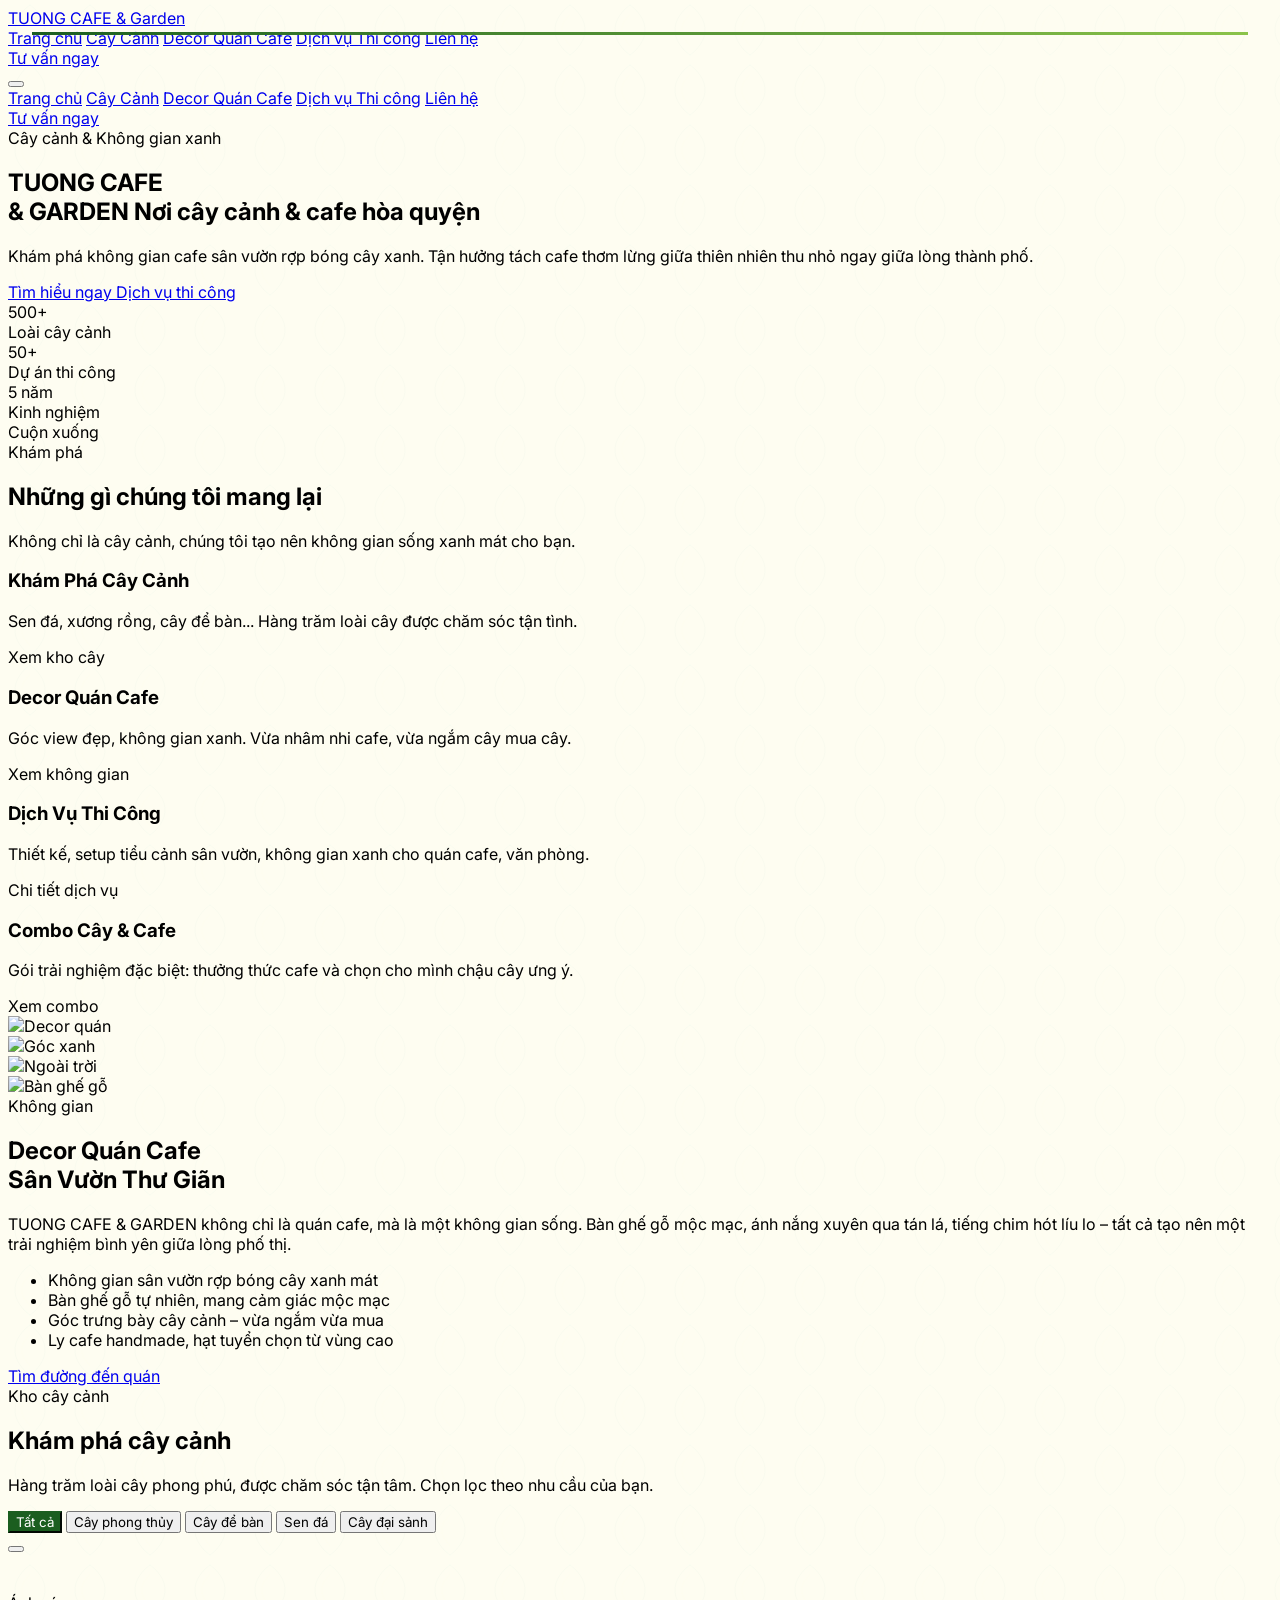
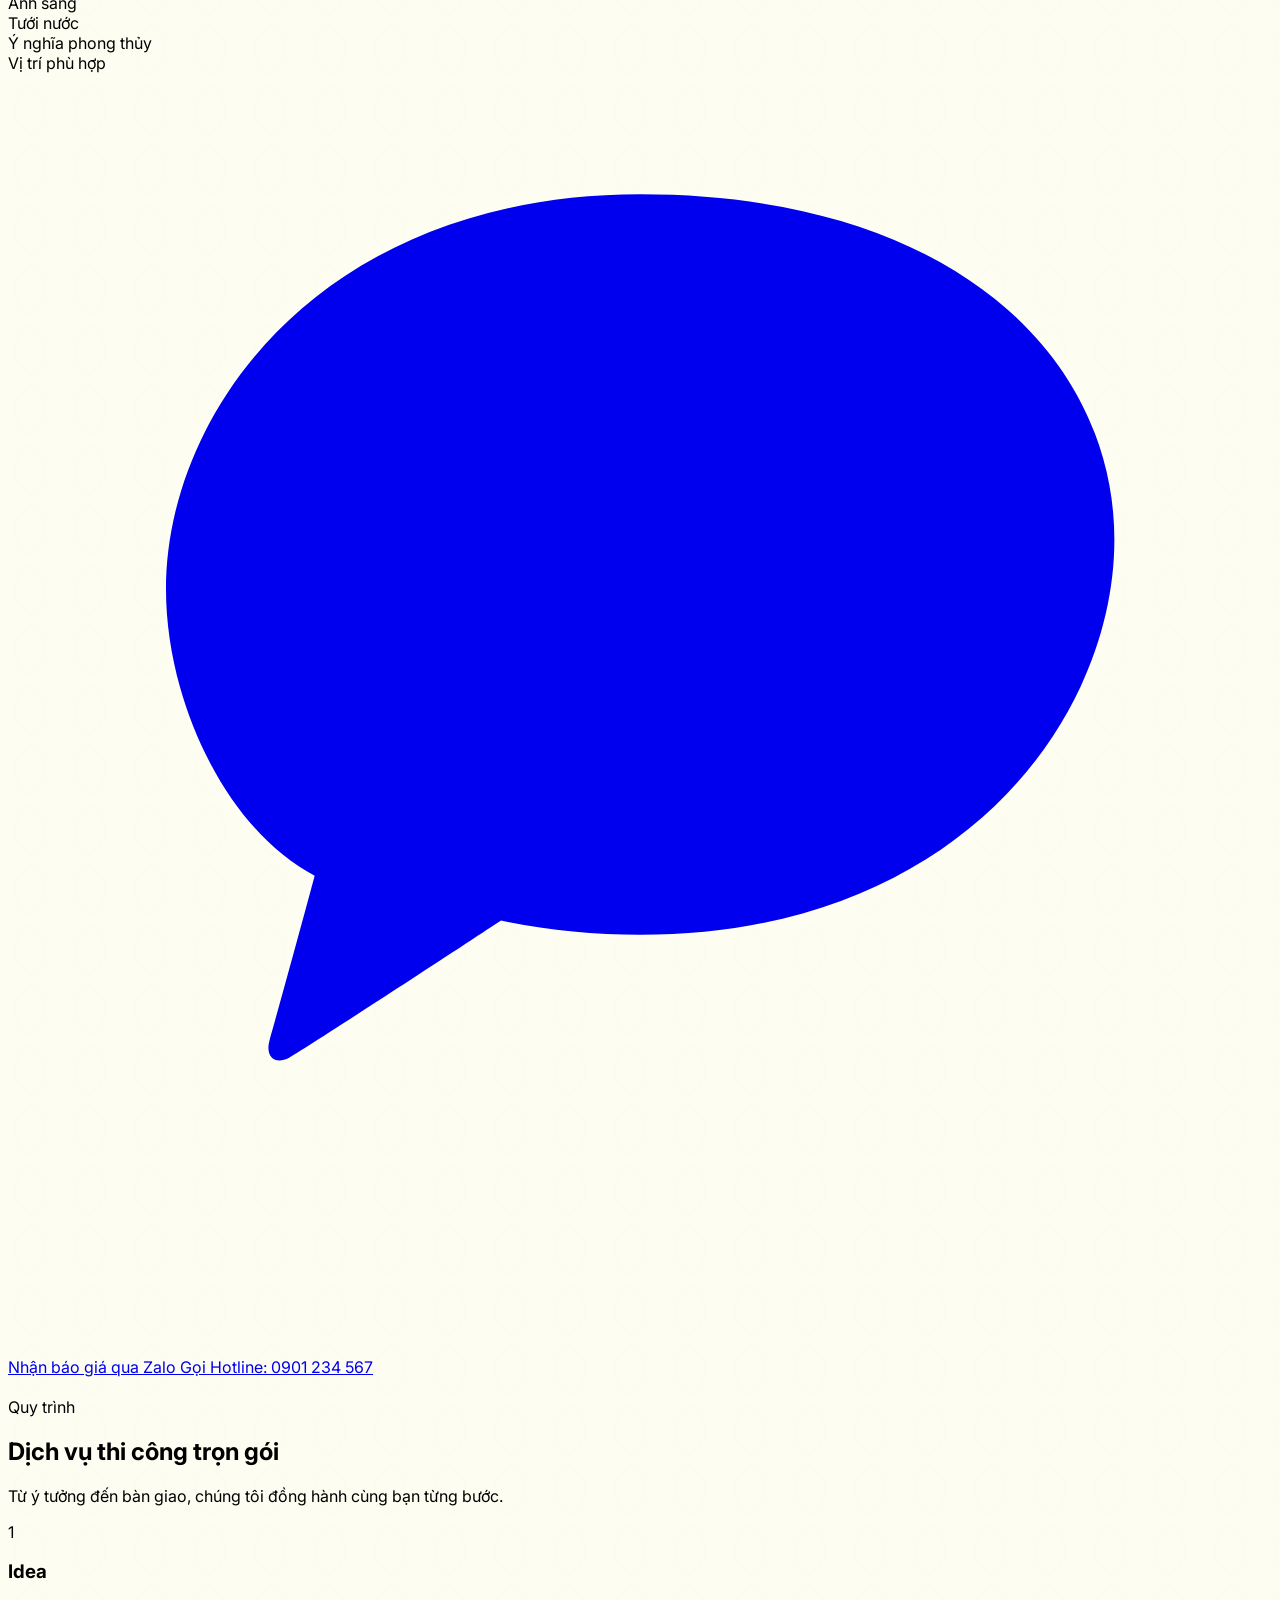
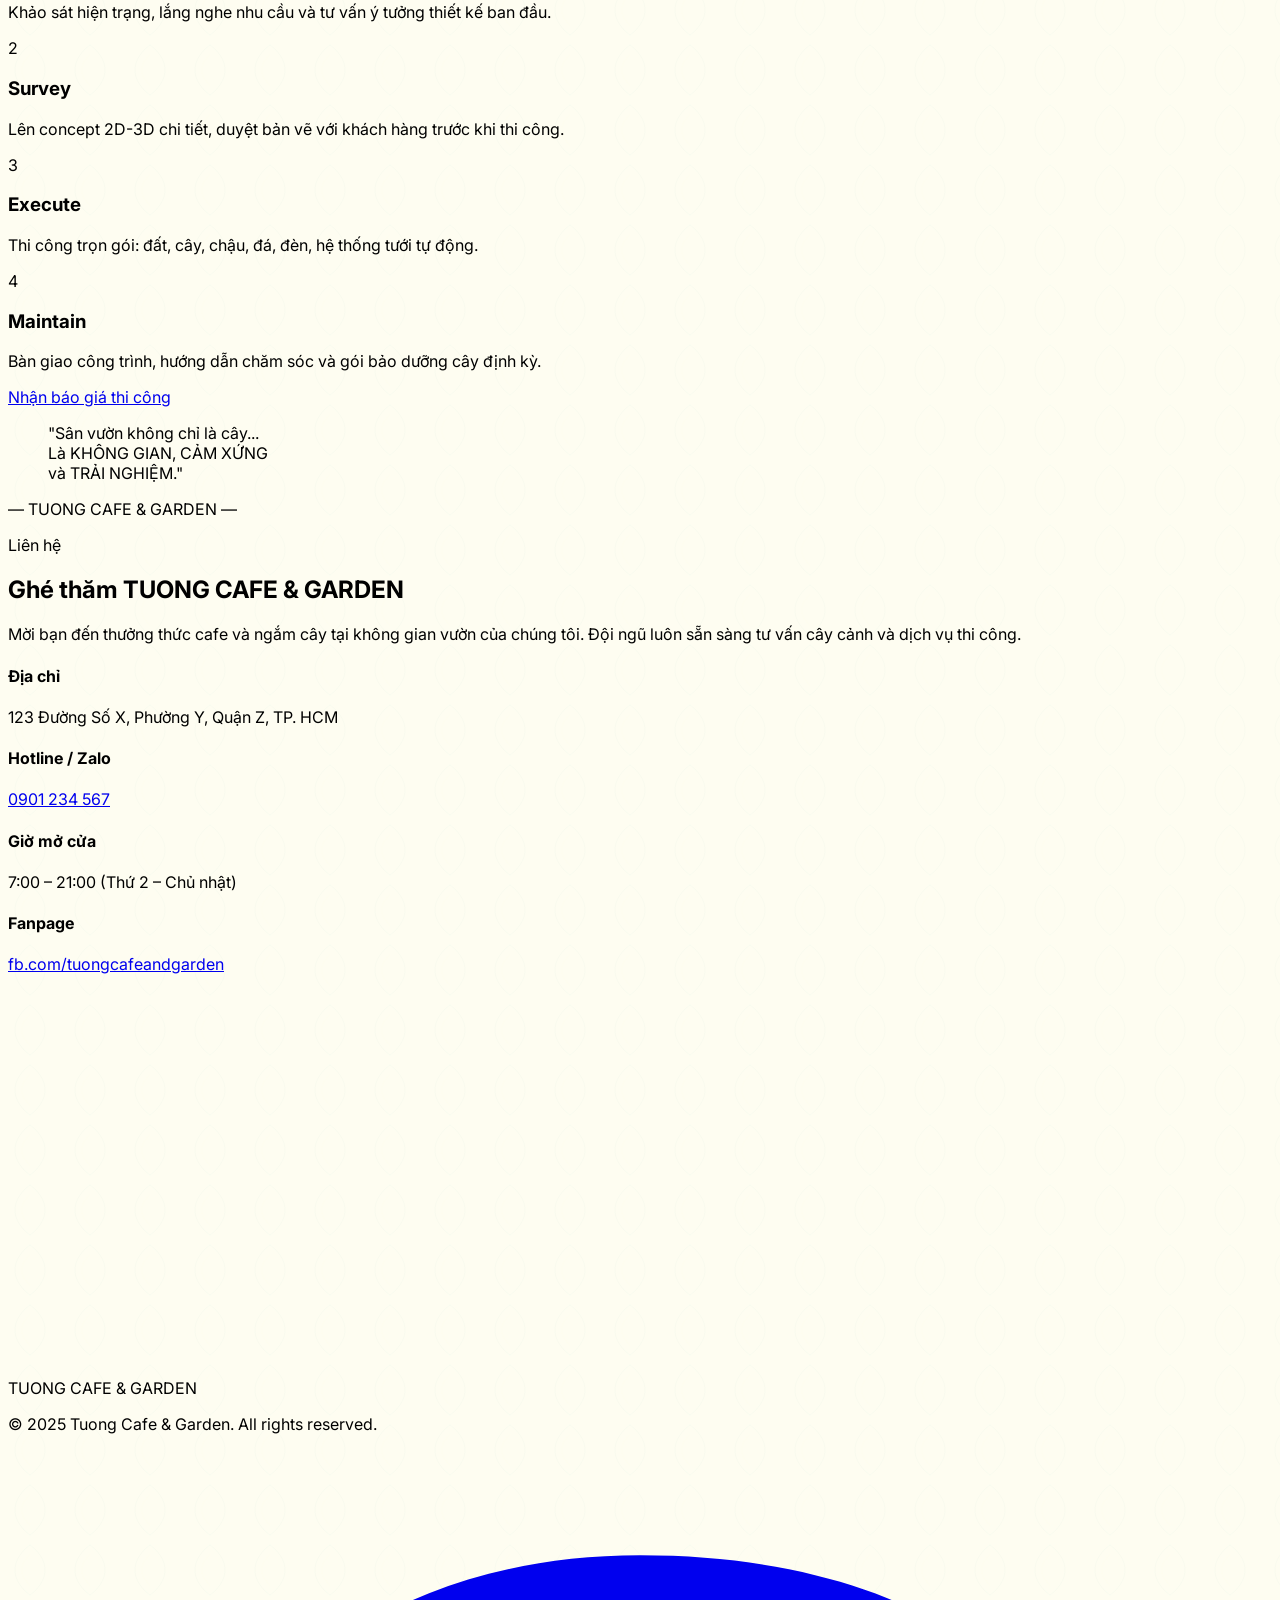
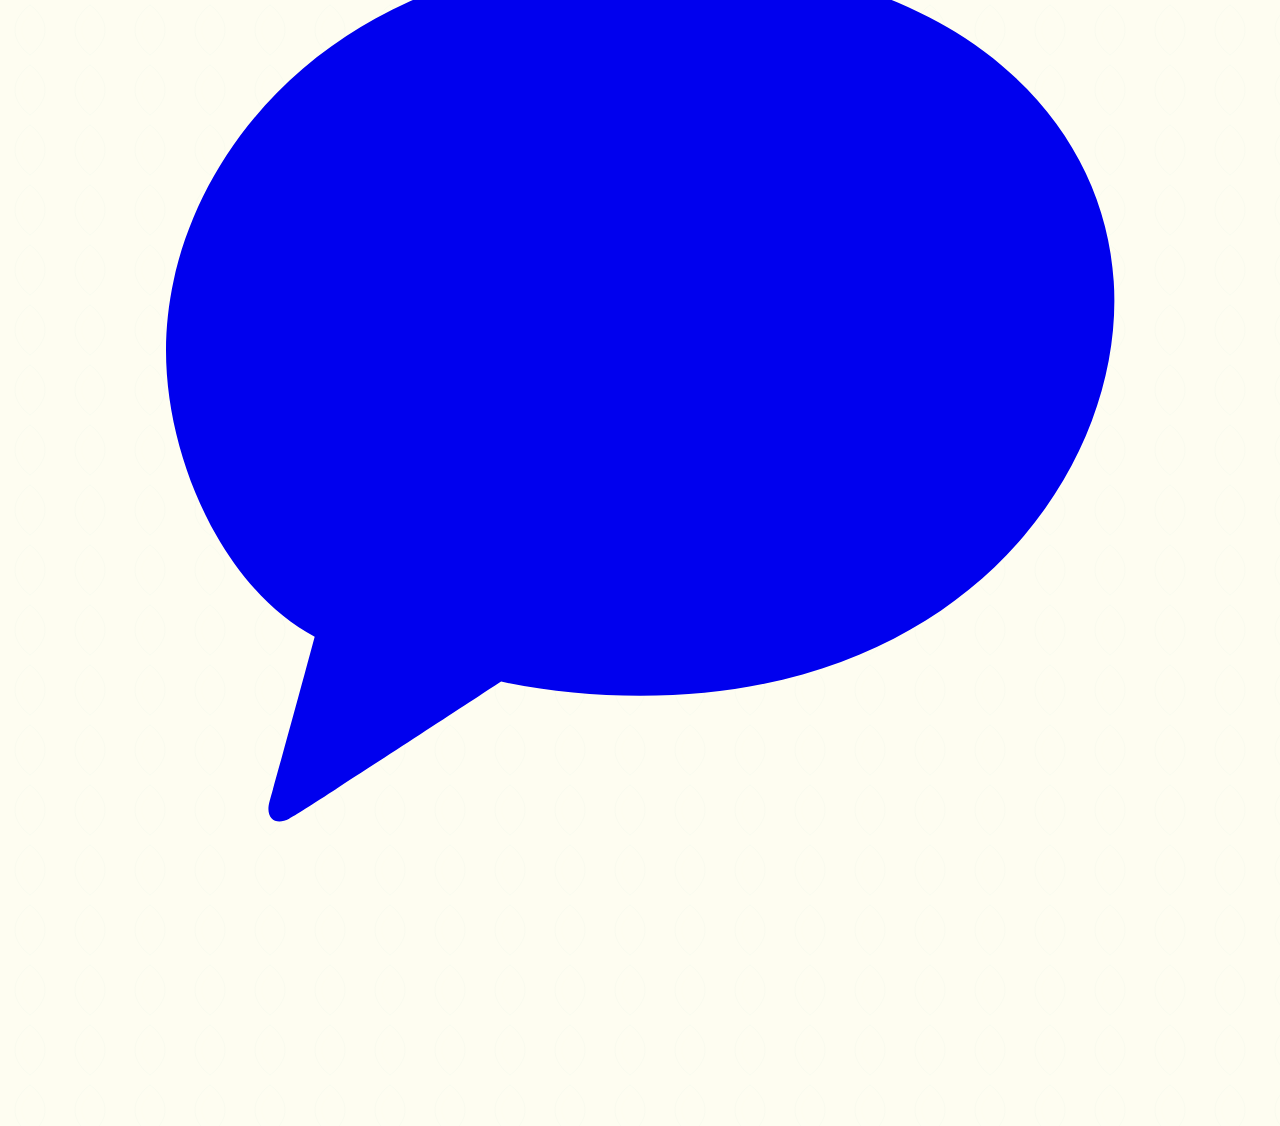
==== index.html @ 42e91430 "Add files via upload" ====
<!DOCTYPE html>
<html lang="vi">
<head>
  <meta charset="UTF-8">
  <meta name="viewport" content="width=device-width, initial-scale=1.0">
  <title>TUONG CAFE & GARDEN – Nơi Cây Cảnh & Cafe Hòa Quyện</title>

  <!-- CDN bên ngoài -->
  <script src="https://cdn.tailwindcss.com"></script>
  <script src="https://unpkg.com/lucide@latest"></script>
  <link href="https://fonts.googleapis.com/css2?family=Inter:wght@300;400;500;600;700&display=swap" rel="stylesheet">

  <!-- Tailwind config -->
  <script>
    tailwind.config = {
      theme: {
        extend: {
          colors: {
            forest: '#1B5E20',
            'forest-dark': '#134218',
            'forest-light': '#2E7D32',
            lime: '#8BC34A',
            moss: '#7CB342',
            cream: '#FEFDF1',
            sand: '#FFF3E0',
            terra: '#8D6E63',
            'terra-light': '#A1887F',
          },
          fontFamily: {
            inter: ['Inter', 'sans-serif'],
          }
        }
      }
    }
  </script>

  <!-- CSS riêng -->
  <link rel="stylesheet" href="css/style.css">
</head>
<body class="leaf-pattern">

  <!-- ========== HEADER ========== -->
  <header id="header" class="fixed top-0 left-0 right-0 z-50 transition-all duration-500">
    <div class="max-w-7xl mx-auto px-4 sm:px-6 lg:px-8">
      <div class="flex items-center justify-between h-16 md:h-20">
        <a href="#" class="flex items-center gap-2 group">
          <div class="w-10 h-10 md:w-12 md:h-12 bg-forest rounded-xl flex items-center justify-center group-hover:scale-105 transition-transform duration-300">
            <i data-lucide="leaf" class="w-6 h-6 md:w-7 md:h-7 text-lime"></i>
          </div>
          <div class="leading-tight">
            <span class="block text-sm md:text-base font-semibold text-forest tracking-tight">TUONG CAFE</span>
            <span class="block text-[10px] md:text-xs text-terra tracking-widest uppercase">& Garden</span>
          </div>
        </a>

        <nav class="hidden lg:flex items-center gap-8">
          <a href="#hero" class="nav-link text-sm font-medium text-forest hover:text-forest-light transition-colors">Trang chủ</a>
          <a href="#catalog" class="nav-link text-sm font-medium text-forest hover:text-forest-light transition-colors">Cây Cảnh</a>
          <a href="#decor" class="nav-link text-sm font-medium text-forest hover:text-forest-light transition-colors">Decor Quán Cafe</a>
          <a href="#services" class="nav-link text-sm font-medium text-forest hover:text-forest-light transition-colors">Dịch vụ Thi công</a>
          <a href="#contact" class="nav-link text-sm font-medium text-forest hover:text-forest-light transition-colors">Liên hệ</a>
        </nav>

        <div class="hidden lg:block">
          <a href="https://zalo.me" target="_blank" class="inline-flex items-center gap-2 bg-forest text-white px-6 py-2.5 rounded-full text-sm font-medium hover:bg-forest-dark transition-colors duration-300 shadow-lg shadow-forest/20">
            <i data-lucide="message-circle" class="w-4 h-4"></i>
            Tư vấn ngay
          </a>
        </div>

        <button id="menuToggle" class="lg:hidden w-10 h-10 flex items-center justify-center rounded-lg hover:bg-forest/5 transition-colors">
          <i data-lucide="menu" class="w-6 h-6 text-forest" id="menuIcon"></i>
        </button>
      </div>
    </div>

    <div id="mobileMenu" class="lg:hidden hidden bg-cream/98 backdrop-blur-md border-t border-forest/10">
      <div class="max-w-7xl mx-auto px-4 py-6 space-y-1">
        <a href="#hero" class="mobile-link block px-4 py-3 text-forest font-medium rounded-xl hover:bg-forest/5 transition-colors">Trang chủ</a>
        <a href="#catalog" class="mobile-link block px-4 py-3 text-forest font-medium rounded-xl hover:bg-forest/5 transition-colors">Cây Cảnh</a>
        <a href="#decor" class="mobile-link block px-4 py-3 text-forest font-medium rounded-xl hover:bg-forest/5 transition-colors">Decor Quán Cafe</a>
        <a href="#services" class="mobile-link block px-4 py-3 text-forest font-medium rounded-xl hover:bg-forest/5 transition-colors">Dịch vụ Thi công</a>
        <a href="#contact" class="mobile-link block px-4 py-3 text-forest font-medium rounded-xl hover:bg-forest/5 transition-colors">Liên hệ</a>
        <div class="pt-3 px-4">
          <a href="https://zalo.me" target="_blank" class="flex items-center justify-center gap-2 w-full bg-forest text-white px-6 py-3 rounded-full text-sm font-medium hover:bg-forest-dark transition-colors">
            <i data-lucide="message-circle" class="w-4 h-4"></i>
            Tư vấn ngay
          </a>
        </div>
      </div>
    </div>
  </header>

  <!-- ========== HERO ========== -->
  <section id="hero" class="relative min-h-screen flex items-center overflow-hidden">
    <div class="absolute inset-0 hero-bg" style="background-image: url('https://picsum.photos/seed/tuonggarden-hero/1920/1080.jpg');">
      <div class="absolute inset-0 bg-gradient-to-r from-forest/85 via-forest/60 to-forest/30"></div>
      <div class="absolute inset-0 bg-gradient-to-t from-forest/50 via-transparent to-transparent"></div>
    </div>
    <div class="absolute top-20 right-20 w-72 h-72 bg-lime/10 blob-shape blur-3xl"></div>
    <div class="absolute bottom-20 left-10 w-96 h-96 bg-lime/5 blob-shape blur-3xl"></div>

    <div class="relative z-10 max-w-7xl mx-auto px-4 sm:px-6 lg:px-8 pt-24 pb-16 md:pt-32 md:pb-24">
      <div class="max-w-2xl">
        <div class="inline-flex items-center gap-2 bg-white/10 backdrop-blur-sm border border-white/20 rounded-full px-4 py-2 mb-8">
          <span class="w-2 h-2 bg-lime rounded-full animate-pulse"></span>
          <span class="text-white/90 text-xs font-medium tracking-wide uppercase">Cây cảnh & Không gian xanh</span>
        </div>
        <h1 class="text-4xl sm:text-5xl lg:text-6xl font-bold text-white leading-tight tracking-tight mb-6">
          TUONG CAFE <br>
          <span class="text-lime">& GARDEN</span>
          <span class="block text-2xl sm:text-3xl lg:text-4xl font-light mt-2 text-white/90">Nơi cây cảnh & cafe hòa quyện</span>
        </h1>
        <p class="text-base sm:text-lg text-white/80 leading-relaxed mb-10 max-w-lg">
          Khám phá không gian cafe sân vườn rợp bóng cây xanh. Tận hưởng tách cafe thơm lừng giữa thiên nhiên thu nhỏ ngay giữa lòng thành phố.
        </p>
        <div class="flex flex-wrap gap-4">
          <a href="#catalog" class="inline-flex items-center gap-2 bg-lime text-forest-dark px-8 py-3.5 rounded-full font-semibold hover:bg-lime/90 transition-all duration-300 shadow-lg shadow-lime/20 hover:shadow-lime/40">
            <i data-lucide="search" class="w-5 h-5"></i>
            Tìm hiểu ngay
          </a>
          <a href="#services" class="inline-flex items-center gap-2 bg-white/10 backdrop-blur-sm text-white border border-white/30 px-8 py-3.5 rounded-full font-medium hover:bg-white/20 transition-all duration-300">
            <i data-lucide="ruler" class="w-5 h-5"></i>
            Dịch vụ thi công
          </a>
        </div>
        <div class="flex flex-wrap gap-8 mt-14 pt-8 border-t border-white/15">
          <div>
            <div class="text-3xl font-bold text-white">500+</div>
            <div class="text-sm text-white/60 mt-1">Loài cây cảnh</div>
          </div>
          <div>
            <div class="text-3xl font-bold text-white">50+</div>
            <div class="text-sm text-white/60 mt-1">Dự án thi công</div>
          </div>
          <div>
            <div class="text-3xl font-bold text-white">5 năm</div>
            <div class="text-sm text-white/60 mt-1">Kinh nghiệm</div>
          </div>
        </div>
      </div>
    </div>
    <div class="absolute bottom-8 left-1/2 -translate-x-1/2 flex flex-col items-center gap-2 animate-bounce">
      <span class="text-white/50 text-xs tracking-widest uppercase">Cuộn xuống</span>
      <i data-lucide="chevron-down" class="w-5 h-5 text-white/50"></i>
    </div>
  </section>

  <!-- ========== CORE FEATURES ========== -->
  <section class="py-20 md:py-28 bg-cream">
    <div class="max-w-7xl mx-auto px-4 sm:px-6 lg:px-8">
      <div class="text-center max-w-2xl mx-auto mb-16 fade-up">
        <span class="inline-block text-xs font-semibold tracking-widest uppercase text-moss bg-moss/10 px-4 py-1.5 rounded-full mb-4">Khám phá</span>
        <h2 class="text-3xl md:text-4xl lg:text-5xl font-medium text-forest tracking-tight leading-tight mb-4">Những gì chúng tôi <span class="text-moss">mang lại</span></h2>
        <p class="text-terra-light text-base leading-relaxed">Không chỉ là cây cảnh, chúng tôi tạo nên không gian sống xanh mát cho bạn.</p>
      </div>
      <div class="grid grid-cols-1 sm:grid-cols-2 lg:grid-cols-4 gap-6 fade-up">
        <div class="feature-card bg-white rounded-2xl border border-forest/5 p-6 cursor-pointer group">
          <div class="w-14 h-14 bg-forest/5 rounded-2xl flex items-center justify-center mb-5 group-hover:bg-forest/10 transition-colors">
            <i data-lucide="flower-2" class="w-7 h-7 text-forest"></i>
          </div>
          <h3 class="text-lg font-semibold text-forest mb-2 tracking-tight">Khám Phá Cây Cảnh</h3>
          <p class="text-sm text-terra-light leading-relaxed mb-4">Sen đá, xương rồng, cây để bàn... Hàng trăm loài cây được chăm sóc tận tình.</p>
          <span class="inline-flex items-center gap-1 text-sm font-medium text-forest group-hover:text-moss transition-colors">
            Xem kho cây <i data-lucide="arrow-right" class="w-4 h-4 group-hover:translate-x-1 transition-transform"></i>
          </span>
        </div>
        <div id="decor" class="feature-card bg-white rounded-2xl border border-forest/5 p-6 cursor-pointer group">
          <div class="w-14 h-14 bg-forest/5 rounded-2xl flex items-center justify-center mb-5 group-hover:bg-forest/10 transition-colors">
            <i data-lucide="coffee" class="w-7 h-7 text-forest"></i>
          </div>
          <h3 class="text-lg font-semibold text-forest mb-2 tracking-tight">Decor Quán Cafe</h3>
          <p class="text-sm text-terra-light leading-relaxed mb-4">Góc view đẹp, không gian xanh. Vừa nhâm nhi cafe, vừa ngắm cây mua cây.</p>
          <span class="inline-flex items-center gap-1 text-sm font-medium text-forest group-hover:text-moss transition-colors">
            Xem không gian <i data-lucide="arrow-right" class="w-4 h-4 group-hover:translate-x-1 transition-transform"></i>
          </span>
        </div>
        <div class="feature-card bg-white rounded-2xl border border-forest/5 p-6 cursor-pointer group">
          <div class="w-14 h-14 bg-forest/5 rounded-2xl flex items-center justify-center mb-5 group-hover:bg-forest/10 transition-colors">
            <i data-lucide="ruler" class="w-7 h-7 text-forest"></i>
          </div>
          <h3 class="text-lg font-semibold text-forest mb-2 tracking-tight">Dịch Vụ Thi Công</h3>
          <p class="text-sm text-terra-light leading-relaxed mb-4">Thiết kế, setup tiểu cảnh sân vườn, không gian xanh cho quán cafe, văn phòng.</p>
          <span class="inline-flex items-center gap-1 text-sm font-medium text-forest group-hover:text-moss transition-colors">
            Chi tiết dịch vụ <i data-lucide="arrow-right" class="w-4 h-4 group-hover:translate-x-1 transition-transform"></i>
          </span>
        </div>
        <div class="feature-card bg-white rounded-2xl border border-forest/5 p-6 cursor-pointer group">
          <div class="w-14 h-14 bg-forest/5 rounded-2xl flex items-center justify-center mb-5 group-hover:bg-forest/10 transition-colors">
            <i data-lucide="gift" class="w-7 h-7 text-forest"></i>
          </div>
          <h3 class="text-lg font-semibold text-forest mb-2 tracking-tight">Combo Cây & Cafe</h3>
          <p class="text-sm text-terra-light leading-relaxed mb-4">Gói trải nghiệm đặc biệt: thưởng thức cafe và chọn cho mình chậu cây ưng ý.</p>
          <span class="inline-flex items-center gap-1 text-sm font-medium text-forest group-hover:text-moss transition-colors">
            Xem combo <i data-lucide="arrow-right" class="w-4 h-4 group-hover:translate-x-1 transition-transform"></i>
          </span>
        </div>
      </div>
    </div>
  </section>

  <!-- ========== DECOR CAFE ========== -->
  <section class="py-20 md:py-28 bg-sand">
    <div class="max-w-7xl mx-auto px-4 sm:px-6 lg:px-8">
      <div class="grid grid-cols-1 lg:grid-cols-2 gap-12 lg:gap-20 items-center fade-up">
        <div class="grid grid-cols-2 gap-4">
          <div class="space-y-4">
            <div class="rounded-2xl overflow-hidden shadow-lg">
              <img src="https://picsum.photos/seed/cafe-decor1/400/500.jpg" alt="Decor quán" class="w-full h-48 md:h-64 object-cover hover:scale-105 transition-transform duration-700">
            </div>
            <div class="rounded-2xl overflow-hidden shadow-lg">
              <img src="https://picsum.photos/seed/cafe-decor2/400/350.jpg" alt="Góc xanh" class="w-full h-36 md:h-48 object-cover hover:scale-105 transition-transform duration-700">
            </div>
          </div>
          <div class="space-y-4 pt-8">
            <div class="rounded-2xl overflow-hidden shadow-lg">
              <img src="https://picsum.photos/seed/cafe-decor3/400/350.jpg" alt="Ngoài trời" class="w-full h-36 md:h-48 object-cover hover:scale-105 transition-transform duration-700">
            </div>
            <div class="rounded-2xl overflow-hidden shadow-lg">
              <img src="https://picsum.photos/seed/cafe-decor4/400/500.jpg" alt="Bàn ghế gỗ" class="w-full h-48 md:h-64 object-cover hover:scale-105 transition-transform duration-700">
            </div>
          </div>
        </div>
        <div>
          <span class="inline-block text-xs font-semibold tracking-widest uppercase text-moss bg-moss/10 px-4 py-1.5 rounded-full mb-4">Không gian</span>
          <h2 class="text-3xl md:text-4xl font-medium text-forest tracking-tight leading-tight mb-6">
            Decor Quán Cafe<br><span class="text-moss">Sân Vườn Thư Giãn</span>
          </h2>
          <p class="text-terra-light leading-relaxed mb-6">
            TUONG CAFE & GARDEN không chỉ là quán cafe, mà là một không gian sống. Bàn ghế gỗ mộc mạc, ánh nắng xuyên qua tán lá, tiếng chim hót líu lo – tất cả tạo nên một trải nghiệm bình yên giữa lòng phố thị.
          </p>
          <ul class="space-y-3 mb-8">
            <li class="flex items-start gap-3">
              <div class="w-6 h-6 bg-lime/20 rounded-full flex items-center justify-center flex-shrink-0 mt-0.5"><i data-lucide="check" class="w-3.5 h-3.5 text-forest"></i></div>
              <span class="text-forest/80 text-sm">Không gian sân vườn rợp bóng cây xanh mát</span>
            </li>
            <li class="flex items-start gap-3">
              <div class="w-6 h-6 bg-lime/20 rounded-full flex items-center justify-center flex-shrink-0 mt-0.5"><i data-lucide="check" class="w-3.5 h-3.5 text-forest"></i></div>
              <span class="text-forest/80 text-sm">Bàn ghế gỗ tự nhiên, mang cảm giác mộc mạc</span>
            </li>
            <li class="flex items-start gap-3">
              <div class="w-6 h-6 bg-lime/20 rounded-full flex items-center justify-center flex-shrink-0 mt-0.5"><i data-lucide="check" class="w-3.5 h-3.5 text-forest"></i></div>
              <span class="text-forest/80 text-sm">Góc trưng bày cây cảnh – vừa ngắm vừa mua</span>
            </li>
            <li class="flex items-start gap-3">
              <div class="w-6 h-6 bg-lime/20 rounded-full flex items-center justify-center flex-shrink-0 mt-0.5"><i data-lucide="check" class="w-3.5 h-3.5 text-forest"></i></div>
              <span class="text-forest/80 text-sm">Ly cafe handmade, hạt tuyển chọn từ vùng cao</span>
            </li>
          </ul>
          <a href="#contact" class="inline-flex items-center gap-2 bg-forest text-white px-8 py-3.5 rounded-full font-medium hover:bg-forest-dark transition-colors duration-300 shadow-lg shadow-forest/20">
            <i data-lucide="map-pin" class="w-5 h-5"></i>
            Tìm đường đến quán
          </a>
        </div>
      </div>
    </div>
  </section>

  <!-- ========== CATALOG ========== -->
  <section id="catalog" class="py-20 md:py-28 bg-cream">
    <div class="max-w-7xl mx-auto px-4 sm:px-6 lg:px-8">
      <div class="text-center max-w-2xl mx-auto mb-12 fade-up">
        <span class="inline-block text-xs font-semibold tracking-widest uppercase text-moss bg-moss/10 px-4 py-1.5 rounded-full mb-4">Kho cây cảnh</span>
        <h2 class="text-3xl md:text-4xl lg:text-5xl font-medium text-forest tracking-tight leading-tight mb-4">Khám phá <span class="text-moss">cây cảnh</span></h2>
        <p class="text-terra-light text-base leading-relaxed">Hàng trăm loài cây phong phú, được chăm sóc tận tâm. Chọn lọc theo nhu cầu của bạn.</p>
      </div>

      <div class="flex flex-wrap justify-center gap-2 mb-12 fade-up" id="filterContainer">
        <button class="filter-btn active px-5 py-2.5 rounded-full text-sm font-medium border border-forest/15 text-forest hover:bg-forest hover:text-white transition-all duration-300" data-filter="all">Tất cả</button>
        <button class="filter-btn px-5 py-2.5 rounded-full text-sm font-medium border border-forest/15 text-forest hover:bg-forest hover:text-white transition-all duration-300" data-filter="phong-thuy">Cây phong thủy</button>
        <button class="filter-btn px-5 py-2.5 rounded-full text-sm font-medium border border-forest/15 text-forest hover:bg-forest hover:text-white transition-all duration-300" data-filter="de-ban">Cây để bàn</button>
        <button class="filter-btn px-5 py-2.5 rounded-full text-sm font-medium border border-forest/15 text-forest hover:bg-forest hover:text-white transition-all duration-300" data-filter="sen-da">Sen đá</button>
        <button class="filter-btn px-5 py-2.5 rounded-full text-sm font-medium border border-forest/15 text-forest hover:bg-forest hover:text-white transition-all duration-300" data-filter="dai-sanh">Cây đại sảnh</button>
      </div>

      <!-- Grid cây cảnh sẽ được render bởi JS từ data.js -->
      <div class="grid grid-cols-1 sm:grid-cols-2 lg:grid-cols-3 xl:grid-cols-4 gap-6" id="plantGrid"></div>
    </div>
  </section>

  <!-- ========== PLANT DETAIL MODAL ========== -->
  <div id="detailModal" class="fixed inset-0 z-[100] hidden">
    <div class="absolute inset-0 bg-black/50 backdrop-blur-sm" onclick="closeDetail()"></div>
    <div class="relative z-10 flex items-start justify-center min-h-screen p-4 pt-20 md:pt-24">
      <div class="bg-cream rounded-3xl shadow-2xl max-w-4xl w-full max-h-[85vh] overflow-y-auto">
        <button onclick="closeDetail()" class="absolute top-6 right-6 w-10 h-10 bg-forest/10 rounded-full flex items-center justify-center hover:bg-forest/20 transition-colors z-20">
          <i data-lucide="x" class="w-5 h-5 text-forest"></i>
        </button>
        <div class="grid grid-cols-1 md:grid-cols-2">
          <div class="p-4 md:p-6">
            <div class="relative rounded-2xl overflow-hidden bg-sand aspect-square">
              <img id="detailMainImg" src="" alt="" class="w-full h-full object-cover">
            </div>
            <div class="grid grid-cols-4 gap-2 mt-3" id="detailThumbs"></div>
          </div>
          <div class="p-6 md:p-8 flex flex-col">
            <span id="detailBadge" class="inline-block self-start text-xs font-medium px-3 py-1 rounded-full mb-4"></span>
            <h2 id="detailName" class="text-2xl font-semibold text-forest tracking-tight mb-1"></h2>
            <p id="detailSciName" class="text-sm text-terra-light italic mb-6"></p>
            <div class="space-y-4 mb-6">
              <div class="flex items-center gap-3 p-3 bg-sand/50 rounded-xl">
                <i data-lucide="sun" class="w-5 h-5 text-forest flex-shrink-0"></i>
                <div><span class="text-xs text-terra-light block">Ánh sáng</span><span id="detailLight" class="text-sm font-medium text-forest"></span></div>
              </div>
              <div class="flex items-center gap-3 p-3 bg-sand/50 rounded-xl">
                <i data-lucide="droplets" class="w-5 h-5 text-forest flex-shrink-0"></i>
                <div><span class="text-xs text-terra-light block">Tưới nước</span><span id="detailWater" class="text-sm font-medium text-forest"></span></div>
              </div>
              <div class="flex items-center gap-3 p-3 bg-sand/50 rounded-xl">
                <i data-lucide="sparkles" class="w-5 h-5 text-forest flex-shrink-0"></i>
                <div><span class="text-xs text-terra-light block">Ý nghĩa phong thủy</span><span id="detailFengShui" class="text-sm font-medium text-forest"></span></div>
              </div>
              <div class="flex items-center gap-3 p-3 bg-sand/50 rounded-xl">
                <i data-lucide="home" class="w-5 h-5 text-forest flex-shrink-0"></i>
                <div><span class="text-xs text-terra-light block">Vị trí phù hợp</span><span id="detailPosition" class="text-sm font-medium text-forest"></span></div>
              </div>
            </div>
            <div class="mt-auto space-y-3">
              <p id="detailDesc" class="text-sm text-terra-light leading-relaxed"></p>
              <a href="https://zalo.me" target="_blank" class="flex items-center justify-center gap-2 w-full bg-forest text-white px-6 py-3.5 rounded-full font-medium hover:bg-forest-dark transition-colors duration-300 shadow-lg shadow-forest/20">
                <svg class="w-5 h-5" viewBox="0 0 24 24" fill="currentColor"><path d="M12.003 2C6.004 2 3 6.078 3 9.5c0 2.13 1.14 4.556 2.823 5.436-.258.963-.785 2.877-.855 3.12-.096.337.117.473.37.337.268-.144 3.17-2.044 4.025-2.603.84.175 1.734.27 2.64.27 6 0 9.004-4.078 9.004-7.5S18.003 2 12.003 2z"/></svg>
                Nhận báo giá qua Zalo
              </a>
              <a href="tel:0901234567" class="flex items-center justify-center gap-2 w-full bg-lime/20 text-forest px-6 py-3 rounded-full font-medium hover:bg-lime/30 transition-colors duration-300">
                <i data-lucide="phone" class="w-4 h-4"></i>
                Gọi Hotline: 0901 234 567
              </a>
            </div>
          </div>
        </div>
      </div>
    </div>
  </div>

  <!-- ========== LIGHTBOX ========== -->
  <div id="lightbox" class="lightbox-overlay fixed inset-0 z-[110] bg-black/90 flex items-center justify-center p-4">
    <button onclick="closeLightbox()" class="absolute top-6 right-6 w-10 h-10 bg-white/10 rounded-full flex items-center justify-center hover:bg-white/20 transition-colors">
      <i data-lucide="x" class="w-5 h-5 text-white"></i>
    </button>
    <button onclick="lightboxPrev()" class="absolute left-4 md:left-8 w-12 h-12 bg-white/10 rounded-full flex items-center justify-center hover:bg-white/20 transition-colors">
      <i data-lucide="chevron-left" class="w-6 h-6 text-white"></i>
    </button>
    <button onclick="lightboxNext()" class="absolute right-4 md:right-8 w-12 h-12 bg-white/10 rounded-full flex items-center justify-center hover:bg-white/20 transition-colors">
      <i data-lucide="chevron-right" class="w-6 h-6 text-white"></i>
    </button>
    <img id="lightboxImg" src="" alt="" class="max-w-full max-h-[85vh] object-contain rounded-xl">
  </div>

  <!-- ========== SERVICES TIMELINE ========== -->
  <section id="services" class="py-20 md:py-28 bg-sand relative overflow-hidden">
    <div class="absolute top-0 right-0 w-96 h-96 bg-lime/5 blob-shape blur-3xl"></div>
    <div class="absolute bottom-0 left-0 w-72 h-72 bg-forest/5 blob-shape blur-3xl"></div>
    <div class="relative max-w-7xl mx-auto px-4 sm:px-6 lg:px-8">
      <div class="text-center max-w-2xl mx-auto mb-16 fade-up">
        <span class="inline-block text-xs font-semibold tracking-widest uppercase text-moss bg-moss/10 px-4 py-1.5 rounded-full mb-4">Quy trình</span>
        <h2 class="text-3xl md:text-4xl lg:text-5xl font-medium text-forest tracking-tight leading-tight mb-4">Dịch vụ thi công <span class="text-moss">trọn gói</span></h2>
        <p class="text-terra-light text-base leading-relaxed">Từ ý tưởng đến bàn giao, chúng tôi đồng hành cùng bạn từng bước.</p>
      </div>
      <div class="relative max-w-4xl mx-auto">
        <div class="timeline-line hidden md:block"></div>
        <div class="timeline-line md:hidden"></div>
        <div class="grid grid-cols-1 md:grid-cols-4 gap-8 md:gap-6 relative z-10">
          <div class="fade-up text-center">
            <div class="relative inline-flex items-center justify-center w-16 h-16 bg-forest text-white rounded-2xl shadow-lg shadow-forest/20 mb-5 mx-auto">
              <i data-lucide="lightbulb" class="w-7 h-7"></i>
              <span class="absolute -top-2 -right-2 w-7 h-7 bg-lime text-forest-dark text-xs font-bold rounded-full flex items-center justify-center">1</span>
            </div>
            <h3 class="text-base font-semibold text-forest mb-2">Idea</h3>
            <p class="text-sm text-terra-light leading-relaxed">Khảo sát hiện trạng, lắng nghe nhu cầu và tư vấn ý tưởng thiết kế ban đầu.</p>
          </div>
          <div class="fade-up text-center" style="transition-delay: 0.1s">
            <div class="relative inline-flex items-center justify-center w-16 h-16 bg-forest text-white rounded-2xl shadow-lg shadow-forest/20 mb-5 mx-auto">
              <i data-lucide="scan" class="w-7 h-7"></i>
              <span class="absolute -top-2 -right-2 w-7 h-7 bg-lime text-forest-dark text-xs font-bold rounded-full flex items-center justify-center">2</span>
            </div>
            <h3 class="text-base font-semibold text-forest mb-2">Survey</h3>
            <p class="text-sm text-terra-light leading-relaxed">Lên concept 2D-3D chi tiết, duyệt bản vẽ với khách hàng trước khi thi công.</p>
          </div>
          <div class="fade-up text-center" style="transition-delay: 0.2s">
            <div class="relative inline-flex items-center justify-center w-16 h-16 bg-forest text-white rounded-2xl shadow-lg shadow-forest/20 mb-5 mx-auto">
              <i data-lucide="hammer" class="w-7 h-7"></i>
              <span class="absolute -top-2 -right-2 w-7 h-7 bg-lime text-forest-dark text-xs font-bold rounded-full flex items-center justify-center">3</span>
            </div>
            <h3 class="text-base font-semibold text-forest mb-2">Execute</h3>
            <p class="text-sm text-terra-light leading-relaxed">Thi công trọn gói: đất, cây, chậu, đá, đèn, hệ thống tưới tự động.</p>
          </div>
          <div class="fade-up text-center" style="transition-delay: 0.3s">
            <div class="relative inline-flex items-center justify-center w-16 h-16 bg-forest text-white rounded-2xl shadow-lg shadow-forest/20 mb-5 mx-auto">
              <i data-lucide="heart-handshake" class="w-7 h-7"></i>
              <span class="absolute -top-2 -right-2 w-7 h-7 bg-lime text-forest-dark text-xs font-bold rounded-full flex items-center justify-center">4</span>
            </div>
            <h3 class="text-base font-semibold text-forest mb-2">Maintain</h3>
            <p class="text-sm text-terra-light leading-relaxed">Bàn giao công trình, hướng dẫn chăm sóc và gói bảo dưỡng cây định kỳ.</p>
          </div>
        </div>
      </div>
      <div class="text-center mt-14 fade-up">
        <a href="https://zalo.me" target="_blank" class="inline-flex items-center gap-2 bg-forest text-white px-8 py-3.5 rounded-full font-medium hover:bg-forest-dark transition-colors duration-300 shadow-lg shadow-forest/20">
          <i data-lucide="file-text" class="w-5 h-5"></i>
          Nhận báo giá thi công
        </a>
      </div>
    </div>
  </section>

  <!-- ========== INSPIRATIONAL BANNER ========== -->
  <section class="relative py-20 md:py-24 overflow-hidden">
    <div class="absolute inset-0 bg-forest"></div>
    <div class="absolute inset-0" style="background-image: url('https://picsum.photos/seed/green-leaf-pattern/1920/600.jpg'); background-size: cover; background-position: center; opacity: 0.15;"></div>
    <div class="absolute inset-0 bg-gradient-to-r from-forest/90 via-forest/70 to-forest/90"></div>
    <div class="relative z-10 max-w-4xl mx-auto px-4 sm:px-6 lg:px-8 text-center fade-up">
      <i data-lucide="quote" class="w-12 h-12 text-lime/40 mx-auto mb-6"></i>
      <blockquote class="text-2xl md:text-3xl lg:text-4xl font-light text-white leading-relaxed tracking-tight mb-6">
        "Sân vườn không chỉ là cây...<br>
        Là <span class="text-lime font-medium">KHÔNG GIAN</span>, <span class="text-lime font-medium">CẢM XỨNG</span><br>
        và <span class="text-lime font-medium">TRẢI NGHIỆM</span>."
      </blockquote>
      <div class="w-16 h-0.5 bg-lime/50 mx-auto mb-4"></div>
      <p class="text-white/60 text-sm tracking-wide">— TUONG CAFE & GARDEN —</p>
    </div>
  </section>

  <!-- ========== FOOTER ========== -->
  <footer id="contact" class="py-20 md:py-28 bg-cream">
    <div class="max-w-7xl mx-auto px-4 sm:px-6 lg:px-8">
      <div class="grid grid-cols-1 lg:grid-cols-2 gap-12 lg:gap-20">
        <div class="fade-up">
          <span class="inline-block text-xs font-semibold tracking-widest uppercase text-moss bg-moss/10 px-4 py-1.5 rounded-full mb-4">Liên hệ</span>
          <h2 class="text-3xl md:text-4xl font-medium text-forest tracking-tight leading-tight mb-6">
            Ghé thăm <span class="text-moss">TUONG CAFE & GARDEN</span>
          </h2>
          <p class="text-terra-light leading-relaxed mb-8">
            Mời bạn đến thưởng thức cafe và ngắm cây tại không gian vườn của chúng tôi. Đội ngũ luôn sẵn sàng tư vấn cây cảnh và dịch vụ thi công.
          </p>
          <div class="space-y-5">
            <div class="flex items-start gap-4">
              <div class="w-12 h-12 bg-forest/5 rounded-2xl flex items-center justify-center flex-shrink-0"><i data-lucide="map-pin" class="w-5 h-5 text-forest"></i></div>
              <div><h4 class="text-sm font-semibold text-forest mb-0.5">Địa chỉ</h4><p class="text-sm text-terra-light">123 Đường Số X, Phường Y, Quận Z, TP. HCM</p></div>
            </div>
            <div class="flex items-start gap-4">
              <div class="w-12 h-12 bg-forest/5 rounded-2xl flex items-center justify-center flex-shrink-0"><i data-lucide="phone" class="w-5 h-5 text-forest"></i></div>
              <div><h4 class="text-sm font-semibold text-forest mb-0.5">Hotline / Zalo</h4><a href="tel:0901234567" class="text-sm text-terra hover:text-forest transition-colors">0901 234 567</a></div>
            </div>
            <div class="flex items-start gap-4">
              <div class="w-12 h-12 bg-forest/5 rounded-2xl flex items-center justify-center flex-shrink-0"><i data-lucide="clock" class="w-5 h-5 text-forest"></i></div>
              <div><h4 class="text-sm font-semibold text-forest mb-0.5">Giờ mở cửa</h4><p class="text-sm text-terra-light">7:00 – 21:00 (Thứ 2 – Chủ nhật)</p></div>
            </div>
            <div class="flex items-start gap-4">
              <div class="w-12 h-12 bg-forest/5 rounded-2xl flex items-center justify-center flex-shrink-0"><i data-lucide="facebook" class="w-5 h-5 text-forest"></i></div>
              <div><h4 class="text-sm font-semibold text-forest mb-0.5">Fanpage</h4><a href="#" class="text-sm text-terra hover:text-forest transition-colors">fb.com/tuongcafeandgarden</a></div>
            </div>
          </div>
        </div>
        <div class="fade-up">
          <div class="rounded-2xl overflow-hidden shadow-xl border border-forest/10 h-full min-h-[400px]">
            <iframe src="https://www.google.com/maps/embed?pb=!1m18!1m12!1m3!1d3919.494668100759!2d106.66624231533418!3d10.77163639232668!2m3!1f0!2f0!3f0!3m2!1i1024!2i768!4f13.1!3m3!1m2!1s0x31752edc63289313%3A0x4c56e56c9e81ab64!2zQ2jDoG0gU-G7kyDEkOG7mWkgUXXhuq1u!5e0!3m2!1svi!2s!4v1700000000000!5m2!1svi!2s" width="100%" height="100%" style="border:0; min-height: 400px;" allowfullscreen="" loading="lazy" referrerpolicy="no-referrer-when-downgrade"></iframe>
          </div>
        </div>
      </div>
      <div class="mt-16 pt-8 border-t border-forest/10 flex flex-col md:flex-row items-center justify-between gap-4">
        <div class="flex items-center gap-2">
          <div class="w-8 h-8 bg-forest rounded-lg flex items-center justify-center"><i data-lucide="leaf" class="w-4 h-4 text-lime"></i></div>
          <span class="text-sm font-semibold text-forest">TUONG CAFE & GARDEN</span>
        </div>
        <p class="text-xs text-terra-light">© 2025 Tuong Cafe & Garden. All rights reserved.</p>
      </div>
    </div>
  </footer>

  <!-- ========== FLOATING BUTTONS ========== -->
  <div class="fixed bottom-6 right-6 z-50 flex flex-col gap-3">
    <a href="https://zalo.me" target="_blank" class="float-btn relative w-14 h-14 bg-[#0068FF] rounded-full flex items-center justify-center shadow-lg hover:scale-110 transition-transform duration-300" title="Chat Zalo">
      <svg class="w-7 h-7 text-white" viewBox="0 0 24 24" fill="currentColor"><path d="M12.003 2C6.004 2 3 6.078 3 9.5c0 2.13 1.14 4.556 2.823 5.436-.258.963-.785 2.877-.855 3.12-.096.337.117.473.37.337.268-.144 3.17-2.044 4.025-2.603.84.175 1.734.27 2.64.27 6 0 9.004-4.078 9.004-7.5S18.003 2 12.003 2z"/></svg>
    </a>
    <a href="tel:0901234567" class="float-btn relative w-14 h-14 bg-forest rounded-full flex items-center justify-center shadow-lg hover:scale-110 transition-transform duration-300" title="Gọi ngay">
      <i data-lucide="phone" class="w-6 h-6 text-white"></i>
    </a>
  </div>

  <!-- ===== JS FILES ===== -->
  <script src="js/data.js"></script>
  <script src="js/main.js"></script>
  <script src="js/catalog.js"></script>
  <script src="js/app.js"></script>
</body>
</html>
---- css/style.css ----
/* ===========================================================
   STYLE.CSS – TUONG CAFE & GARDEN (Trang chủ khách hàng)
   =========================================================== */

/* ---------- Base ---------- */
* {
  font-family: 'Inter', sans-serif;
  scroll-behavior: smooth;
}

body {
  background-color: #FEFDF1;
}

/* ---------- Leaf pattern overlay ---------- */
.leaf-pattern {
  background-image: url("data:image/svg+xml,%3Csvg width='60' height='60' viewBox='0 0 60 60' xmlns='http://www.w3.org/2000/svg'%3E%3Cpath d='M30 5c0 0-15 10-15 25s15 25 15 25' stroke='%231B5E20' stroke-width='0.3' fill='none' opacity='0.06'/%3E%3Cpath d='M30 5c0 0 15 10 15 25s-15 25-15 25' stroke='%231B5E20' stroke-width='0.3' fill='none' opacity='0.06'/%3E%3Cpath d='M30 15c0 0-8 6-8 15s8 15 8 15' stroke='%238BC34A' stroke-width='0.2' fill='none' opacity='0.04'/%3E%3C/svg%3E");
}

/* ---------- Scrollbar ---------- */
::-webkit-scrollbar {
  width: 6px;
}

::-webkit-scrollbar-track {
  background: #FEFDF1;
}

::-webkit-scrollbar-thumb {
  background: #8BC34A;
  border-radius: 3px;
}

/* ---------- Hero parallax ---------- */
.hero-bg {
  background-attachment: fixed;
  background-size: cover;
  background-position: center;
}

@media (max-width: 768px) {
  .hero-bg {
    background-attachment: scroll;
  }
}

/* ---------- Fade in animation ---------- */
.fade-up {
  opacity: 0;
  transform: translateY(30px);
  transition: opacity 0.7s ease, transform 0.7s ease;
}

.fade-up.visible {
  opacity: 1;
  transform: translateY(0);
}

/* ---------- Timeline connector ---------- */
.timeline-line {
  position: absolute;
  top: 2rem;
  left: 50%;
  transform: translateX(-50%);
  width: calc(100% - 4rem);
  height: 3px;
  background: linear-gradient(to right, #1B5E20, #8BC34A);
  z-index: 0;
}

@media (max-width: 768px) {
  .timeline-line {
    top: 0;
    bottom: 0;
    left: 1.5rem;
    width: 3px;
    height: 100%;
    transform: none;
  }
}

/* ---------- Filter active state ---------- */
.filter-btn.active {
  background-color: #1B5E20;
  color: white;
  border-color: #1B5E20;
}

/* ---------- Lightbox ---------- */
.lightbox-overlay {
  opacity: 0;
  pointer-events: none;
  transition: opacity 0.3s ease;
}

.lightbox-overlay.active {
  opacity: 1;
  pointer-events: auto;
}

/* ---------- Plant card hover ---------- */
.plant-card {
  transition: transform 0.4s ease, box-shadow 0.4s ease;
}

.plant-card:hover {
  transform: translateY(-6px);
  box-shadow: 0 20px 40px rgba(27, 94, 32, 0.12);
}

/* ---------- Feature card hover ---------- */
.feature-card {
  transition: transform 0.4s ease, box-shadow 0.4s ease, border-color 0.4s ease;
}

.feature-card:hover {
  transform: translateY(-4px);
  box-shadow: 0 16px 32px rgba(27, 94, 32, 0.1);
  border-color: #8BC34A;
}

/* ---------- Floating buttons pulse ---------- */
@keyframes pulse-ring {
  0% {
    transform: scale(1);
    opacity: 0.5;
  }
  100% {
    transform: scale(1.4);
    opacity: 0;
  }
}

.float-btn::before {
  content: '';
  position: absolute;
  inset: -4px;
  border-radius: 50%;
  background: inherit;
  animation: pulse-ring 2s infinite;
  z-index: -1;
}

/* ---------- Nav active link ---------- */
.nav-link {
  position: relative;
}

.nav-link::after {
  content: '';
  position: absolute;
  bottom: -4px;
  left: 0;
  width: 0;
  height: 2px;
  background: #8BC34A;
  transition: width 0.3s ease;
}

.nav-link:hover::after {
  width: 100%;
}

/* ---------- Organic blob shapes ---------- */
.blob-shape {
  border-radius: 60% 40% 30% 70% / 60% 30% 70% 40%;
}
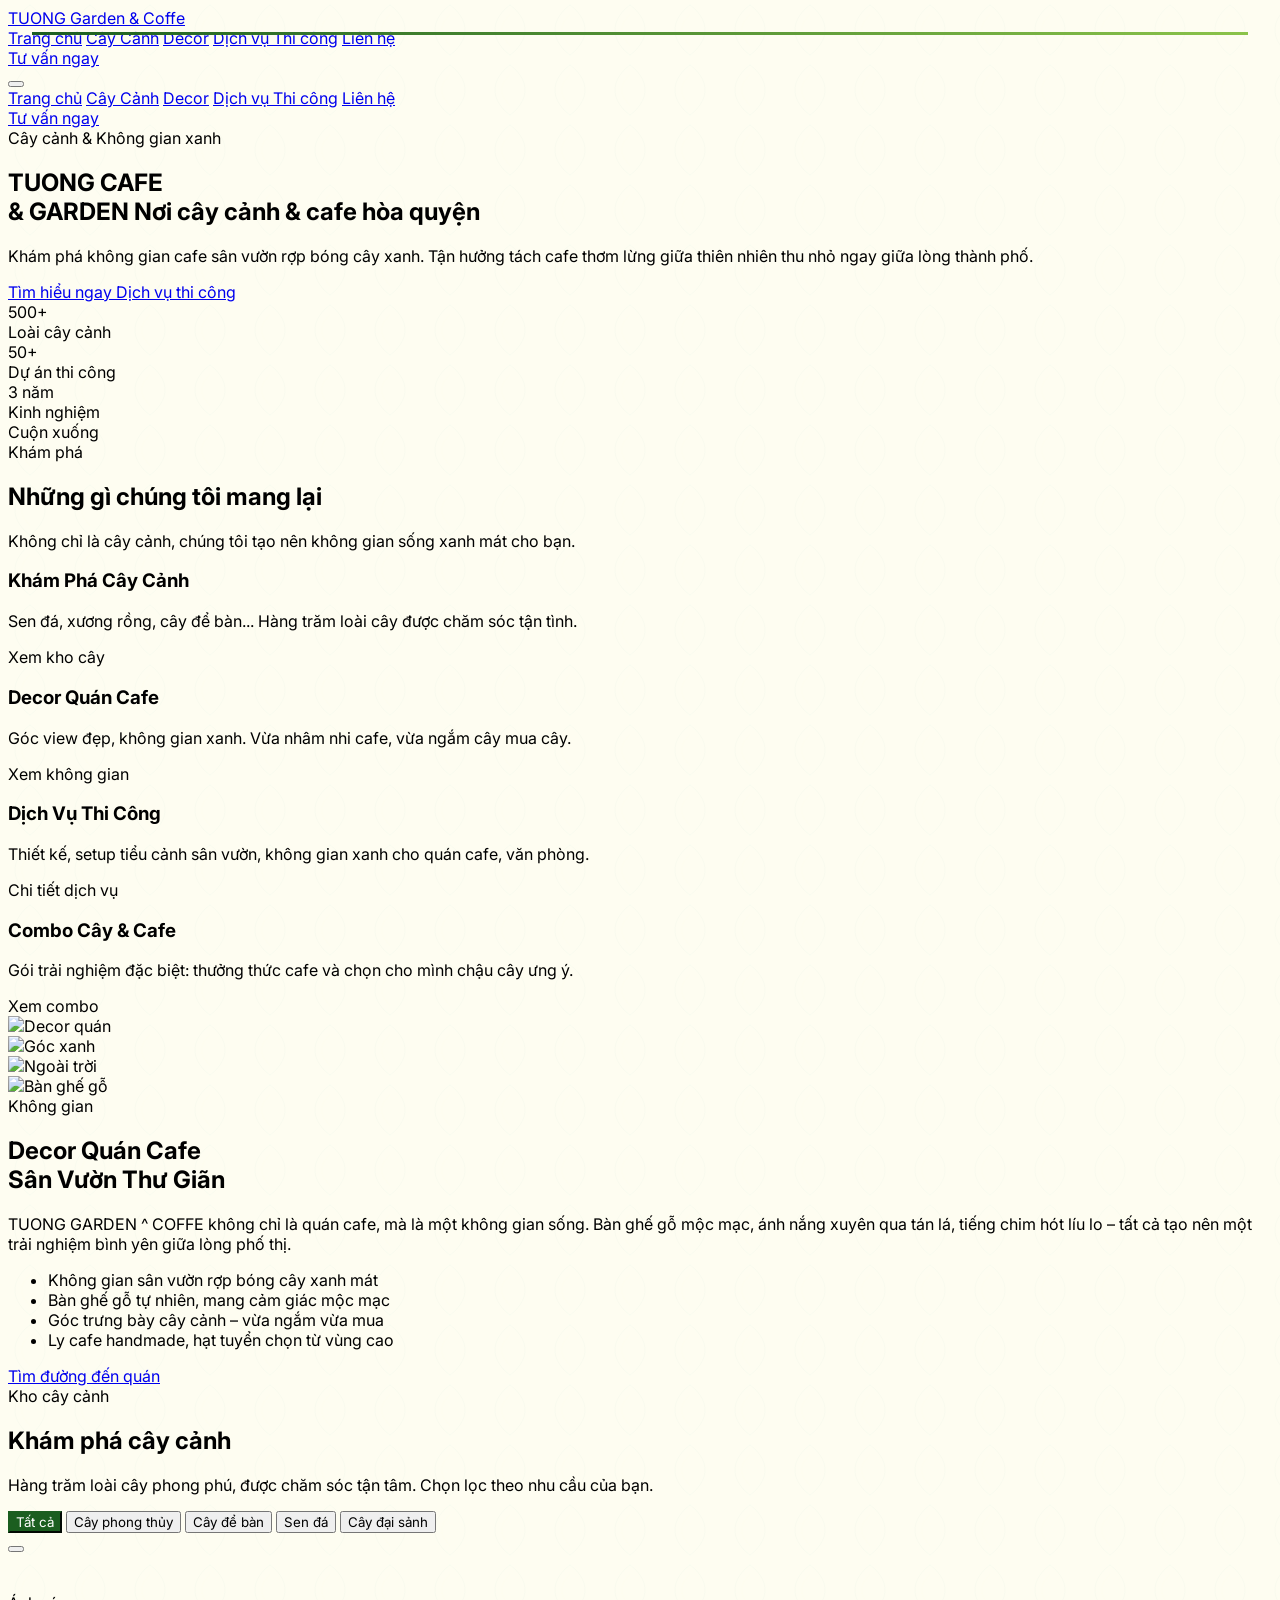
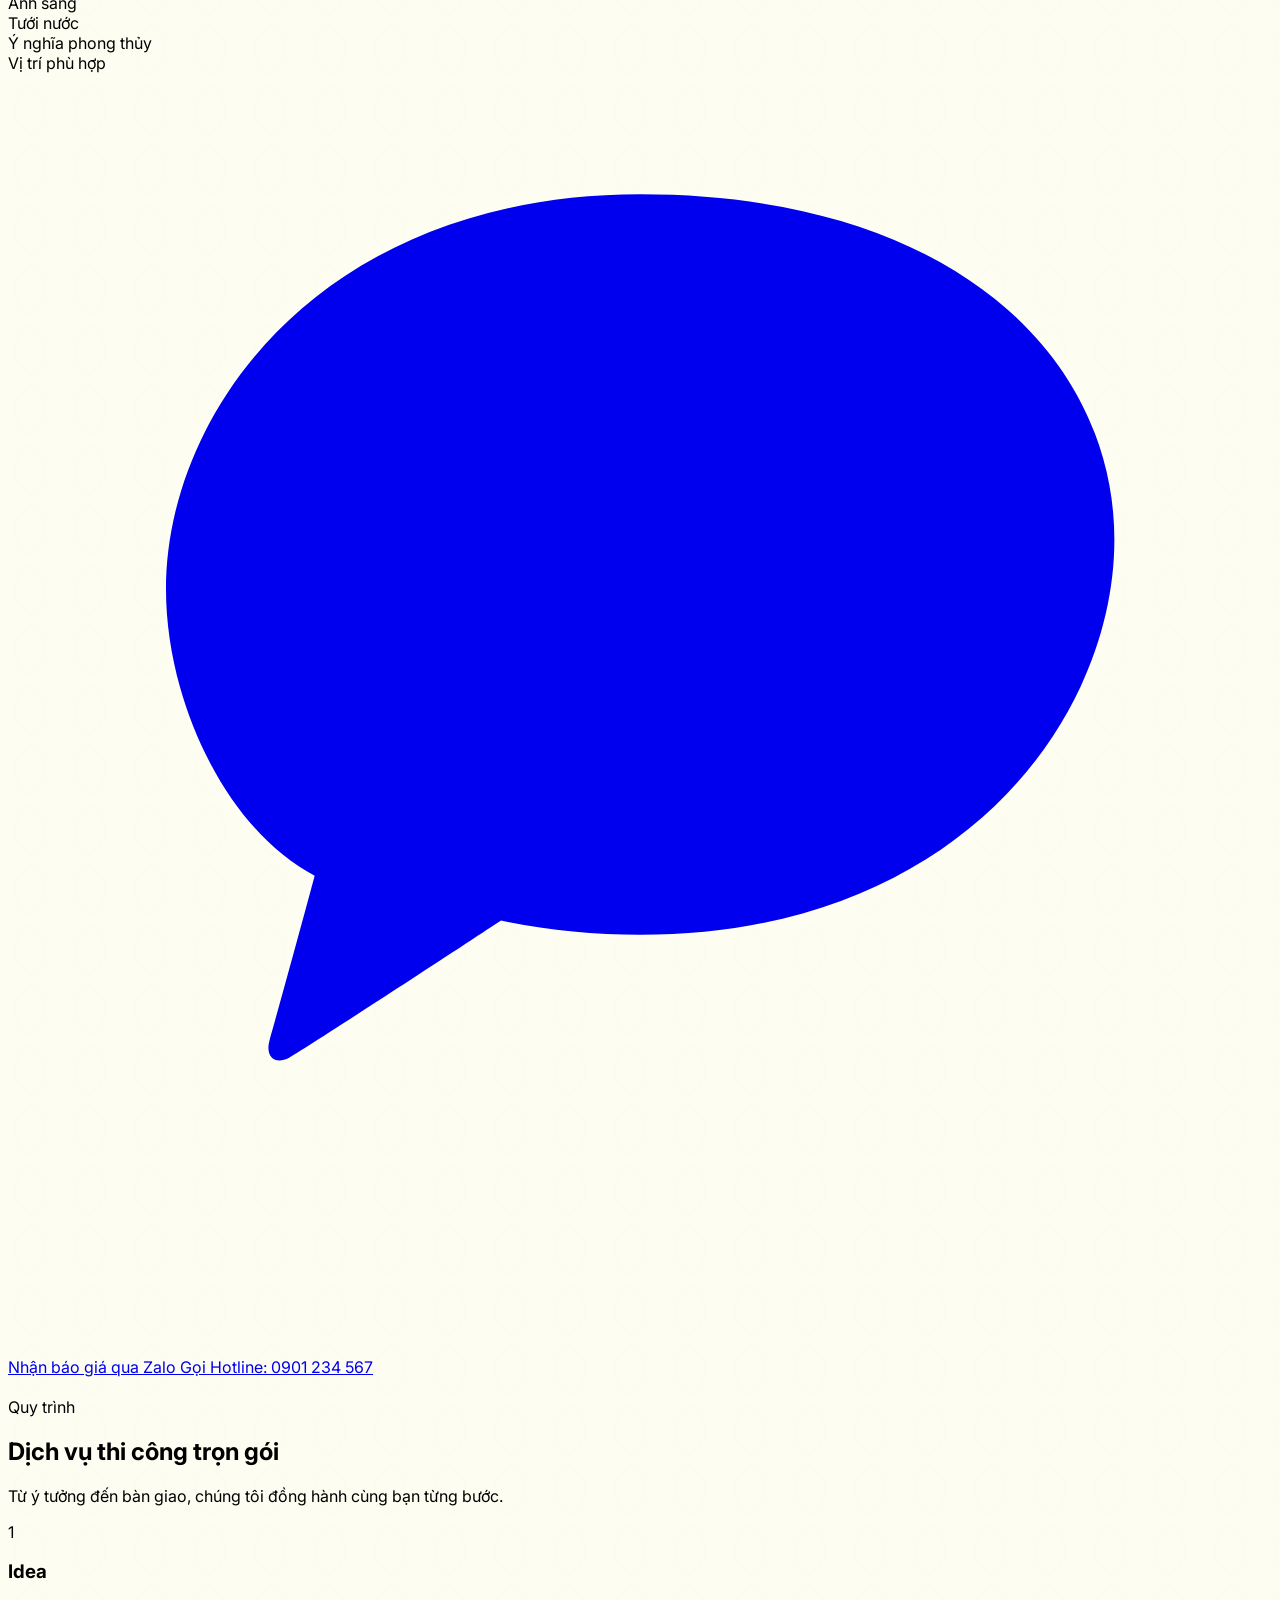
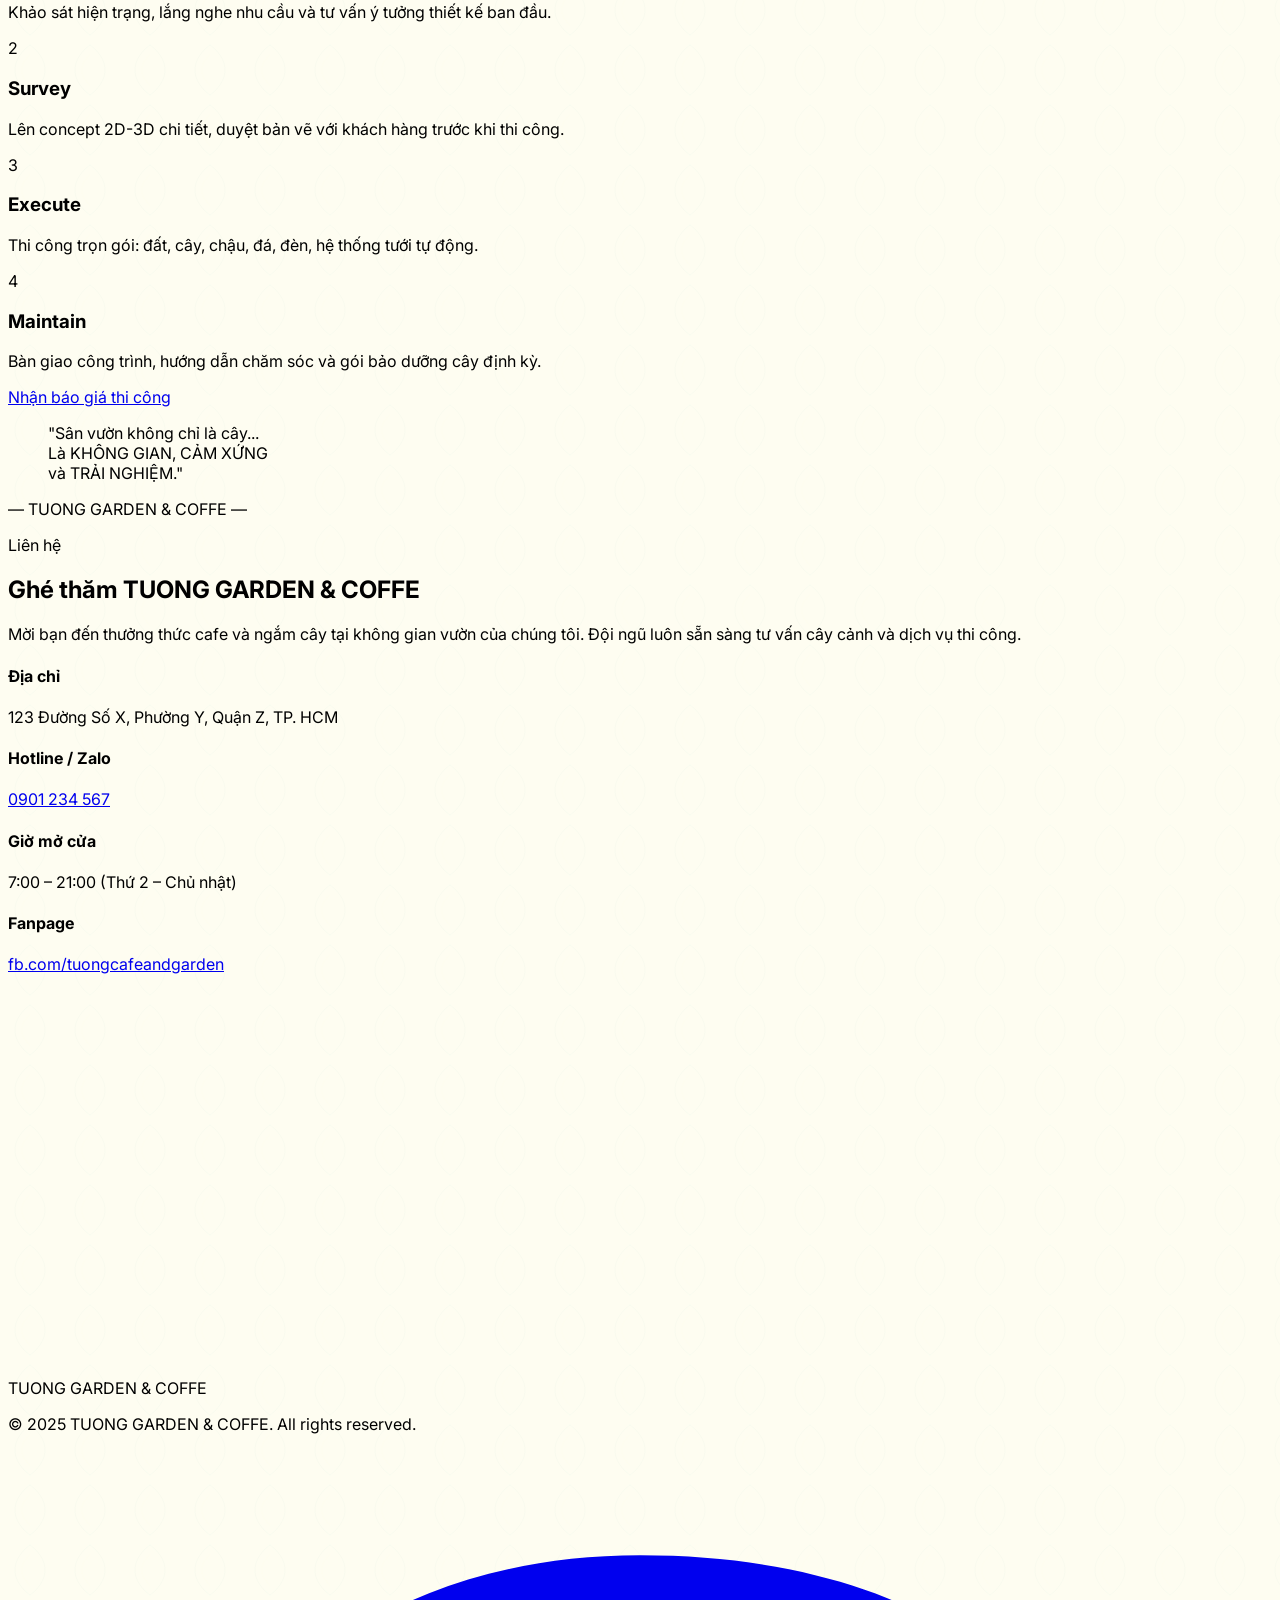
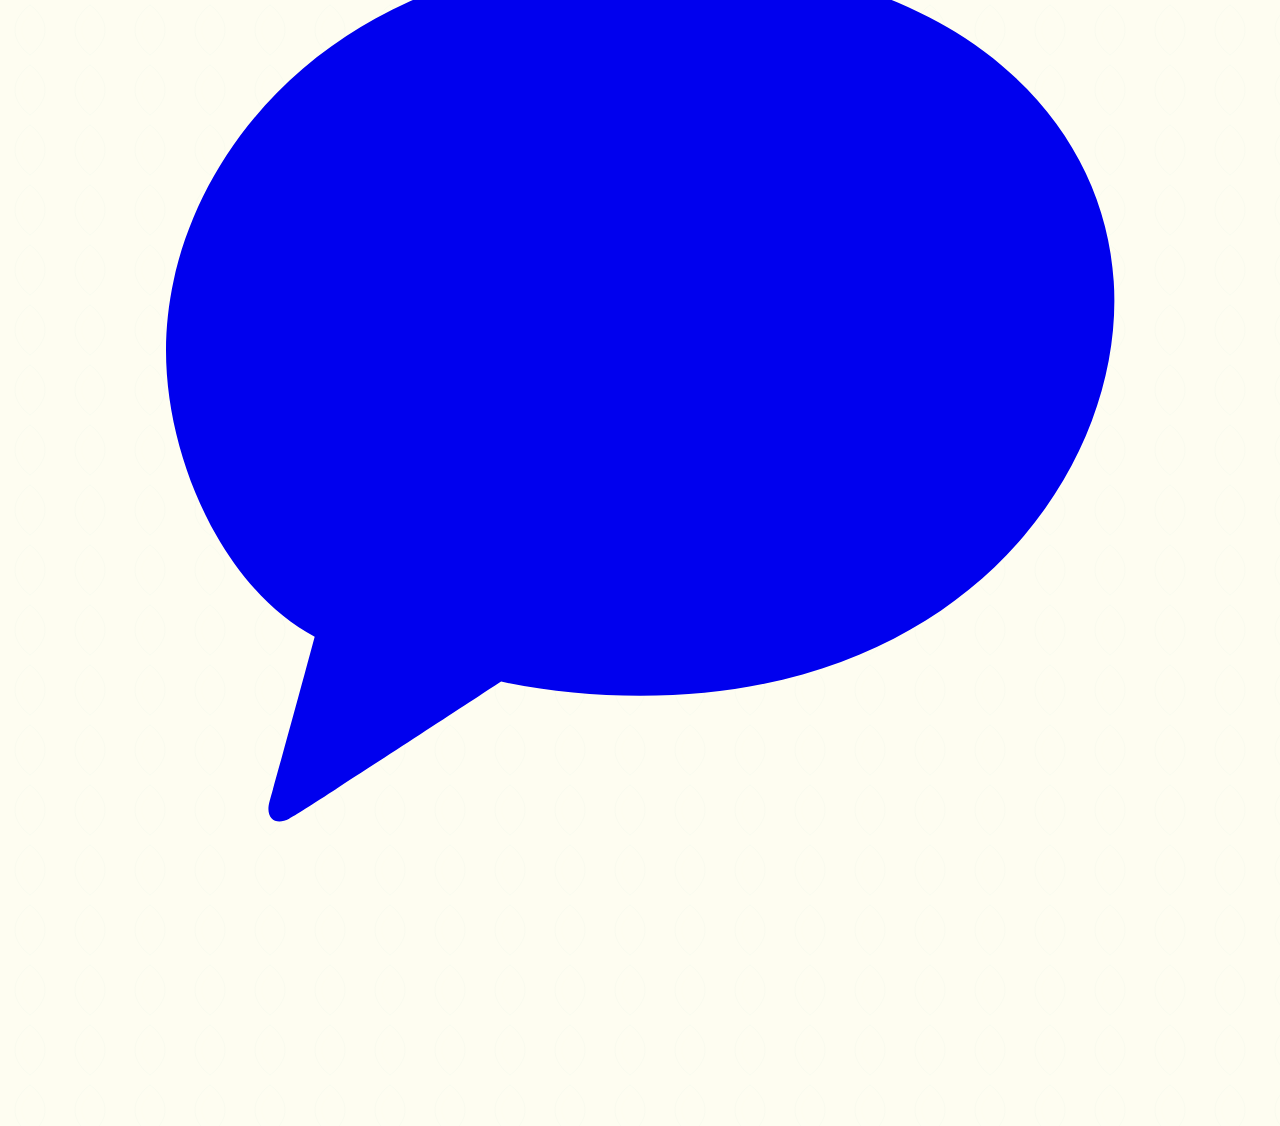
==== commit a98fc501: "Update index.html" ====
--- a/index.html
+++ b/index.html
@@ -3,7 +3,7 @@
 <head>
   <meta charset="UTF-8">
   <meta name="viewport" content="width=device-width, initial-scale=1.0">
-  <title>TUONG CAFE & GARDEN – Nơi Cây Cảnh & Cafe Hòa Quyện</title>
+  <title>TUONG GARDEN & COFFE – Nơi Cây Cảnh & Cafe Hòa Quyện</title>
 
   <!-- CDN bên ngoài -->
   <script src="https://cdn.tailwindcss.com"></script>
@@ -48,15 +48,15 @@
             <i data-lucide="leaf" class="w-6 h-6 md:w-7 md:h-7 text-lime"></i>
           </div>
           <div class="leading-tight">
-            <span class="block text-sm md:text-base font-semibold text-forest tracking-tight">TUONG CAFE</span>
-            <span class="block text-[10px] md:text-xs text-terra tracking-widest uppercase">& Garden</span>
+            <span class="block text-sm md:text-base font-semibold text-forest tracking-tight">TUONG Garden</span>
+            <span class="block text-[10px] md:text-xs text-terra tracking-widest uppercase">& Coffe</span>
           </div>
         </a>
 
         <nav class="hidden lg:flex items-center gap-8">
           <a href="#hero" class="nav-link text-sm font-medium text-forest hover:text-forest-light transition-colors">Trang chủ</a>
           <a href="#catalog" class="nav-link text-sm font-medium text-forest hover:text-forest-light transition-colors">Cây Cảnh</a>
-          <a href="#decor" class="nav-link text-sm font-medium text-forest hover:text-forest-light transition-colors">Decor Quán Cafe</a>
+          <a href="#decor" class="nav-link text-sm font-medium text-forest hover:text-forest-light transition-colors">Decor</a>
           <a href="#services" class="nav-link text-sm font-medium text-forest hover:text-forest-light transition-colors">Dịch vụ Thi công</a>
           <a href="#contact" class="nav-link text-sm font-medium text-forest hover:text-forest-light transition-colors">Liên hệ</a>
         </nav>
@@ -78,7 +78,7 @@
       <div class="max-w-7xl mx-auto px-4 py-6 space-y-1">
         <a href="#hero" class="mobile-link block px-4 py-3 text-forest font-medium rounded-xl hover:bg-forest/5 transition-colors">Trang chủ</a>
         <a href="#catalog" class="mobile-link block px-4 py-3 text-forest font-medium rounded-xl hover:bg-forest/5 transition-colors">Cây Cảnh</a>
-        <a href="#decor" class="mobile-link block px-4 py-3 text-forest font-medium rounded-xl hover:bg-forest/5 transition-colors">Decor Quán Cafe</a>
+        <a href="#decor" class="mobile-link block px-4 py-3 text-forest font-medium rounded-xl hover:bg-forest/5 transition-colors">Decor</a>
         <a href="#services" class="mobile-link block px-4 py-3 text-forest font-medium rounded-xl hover:bg-forest/5 transition-colors">Dịch vụ Thi công</a>
         <a href="#contact" class="mobile-link block px-4 py-3 text-forest font-medium rounded-xl hover:bg-forest/5 transition-colors">Liên hệ</a>
         <div class="pt-3 px-4">
@@ -93,7 +93,7 @@
 
   <!-- ========== HERO ========== -->
   <section id="hero" class="relative min-h-screen flex items-center overflow-hidden">
-    <div class="absolute inset-0 hero-bg" style="background-image: url('https://picsum.photos/seed/tuonggarden-hero/1920/1080.jpg');">
+    <div class="absolute inset-0 hero-bg" style="background-image: url('images/hero-bg.jpg');">
       <div class="absolute inset-0 bg-gradient-to-r from-forest/85 via-forest/60 to-forest/30"></div>
       <div class="absolute inset-0 bg-gradient-to-t from-forest/50 via-transparent to-transparent"></div>
     </div>
@@ -134,7 +134,7 @@
             <div class="text-sm text-white/60 mt-1">Dự án thi công</div>
           </div>
           <div>
-            <div class="text-3xl font-bold text-white">5 năm</div>
+            <div class="text-3xl font-bold text-white">3 năm</div>
             <div class="text-sm text-white/60 mt-1">Kinh nghiệm</div>
           </div>
         </div>
@@ -227,7 +227,7 @@
             Decor Quán Cafe<br><span class="text-moss">Sân Vườn Thư Giãn</span>
           </h2>
           <p class="text-terra-light leading-relaxed mb-6">
-            TUONG CAFE & GARDEN không chỉ là quán cafe, mà là một không gian sống. Bàn ghế gỗ mộc mạc, ánh nắng xuyên qua tán lá, tiếng chim hót líu lo – tất cả tạo nên một trải nghiệm bình yên giữa lòng phố thị.
+            TUONG GARDEN ^ COFFE không chỉ là quán cafe, mà là một không gian sống. Bàn ghế gỗ mộc mạc, ánh nắng xuyên qua tán lá, tiếng chim hót líu lo – tất cả tạo nên một trải nghiệm bình yên giữa lòng phố thị.
           </p>
           <ul class="space-y-3 mb-8">
             <li class="flex items-start gap-3">
@@ -416,7 +416,7 @@
         và <span class="text-lime font-medium">TRẢI NGHIỆM</span>."
       </blockquote>
       <div class="w-16 h-0.5 bg-lime/50 mx-auto mb-4"></div>
-      <p class="text-white/60 text-sm tracking-wide">— TUONG CAFE & GARDEN —</p>
+      <p class="text-white/60 text-sm tracking-wide">— TUONG GARDEN & COFFE —</p>
     </div>
   </section>
 
@@ -427,7 +427,7 @@
         <div class="fade-up">
           <span class="inline-block text-xs font-semibold tracking-widest uppercase text-moss bg-moss/10 px-4 py-1.5 rounded-full mb-4">Liên hệ</span>
           <h2 class="text-3xl md:text-4xl font-medium text-forest tracking-tight leading-tight mb-6">
-            Ghé thăm <span class="text-moss">TUONG CAFE & GARDEN</span>
+            Ghé thăm <span class="text-moss">TUONG GARDEN & COFFE</span>
           </h2>
           <p class="text-terra-light leading-relaxed mb-8">
             Mời bạn đến thưởng thức cafe và ngắm cây tại không gian vườn của chúng tôi. Đội ngũ luôn sẵn sàng tư vấn cây cảnh và dịch vụ thi công.
@@ -460,9 +460,9 @@
       <div class="mt-16 pt-8 border-t border-forest/10 flex flex-col md:flex-row items-center justify-between gap-4">
         <div class="flex items-center gap-2">
           <div class="w-8 h-8 bg-forest rounded-lg flex items-center justify-center"><i data-lucide="leaf" class="w-4 h-4 text-lime"></i></div>
-          <span class="text-sm font-semibold text-forest">TUONG CAFE & GARDEN</span>
-        </div>
-        <p class="text-xs text-terra-light">© 2025 Tuong Cafe & Garden. All rights reserved.</p>
+          <span class="text-sm font-semibold text-forest">TUONG GARDEN & COFFE</span>
+        </div>
+        <p class="text-xs text-terra-light">© 2025 TUONG GARDEN & COFFE. All rights reserved.</p>
       </div>
     </div>
   </footer>
@@ -483,4 +483,4 @@
   <script src="js/catalog.js"></script>
   <script src="js/app.js"></script>
 </body>
-</html>+</html>
